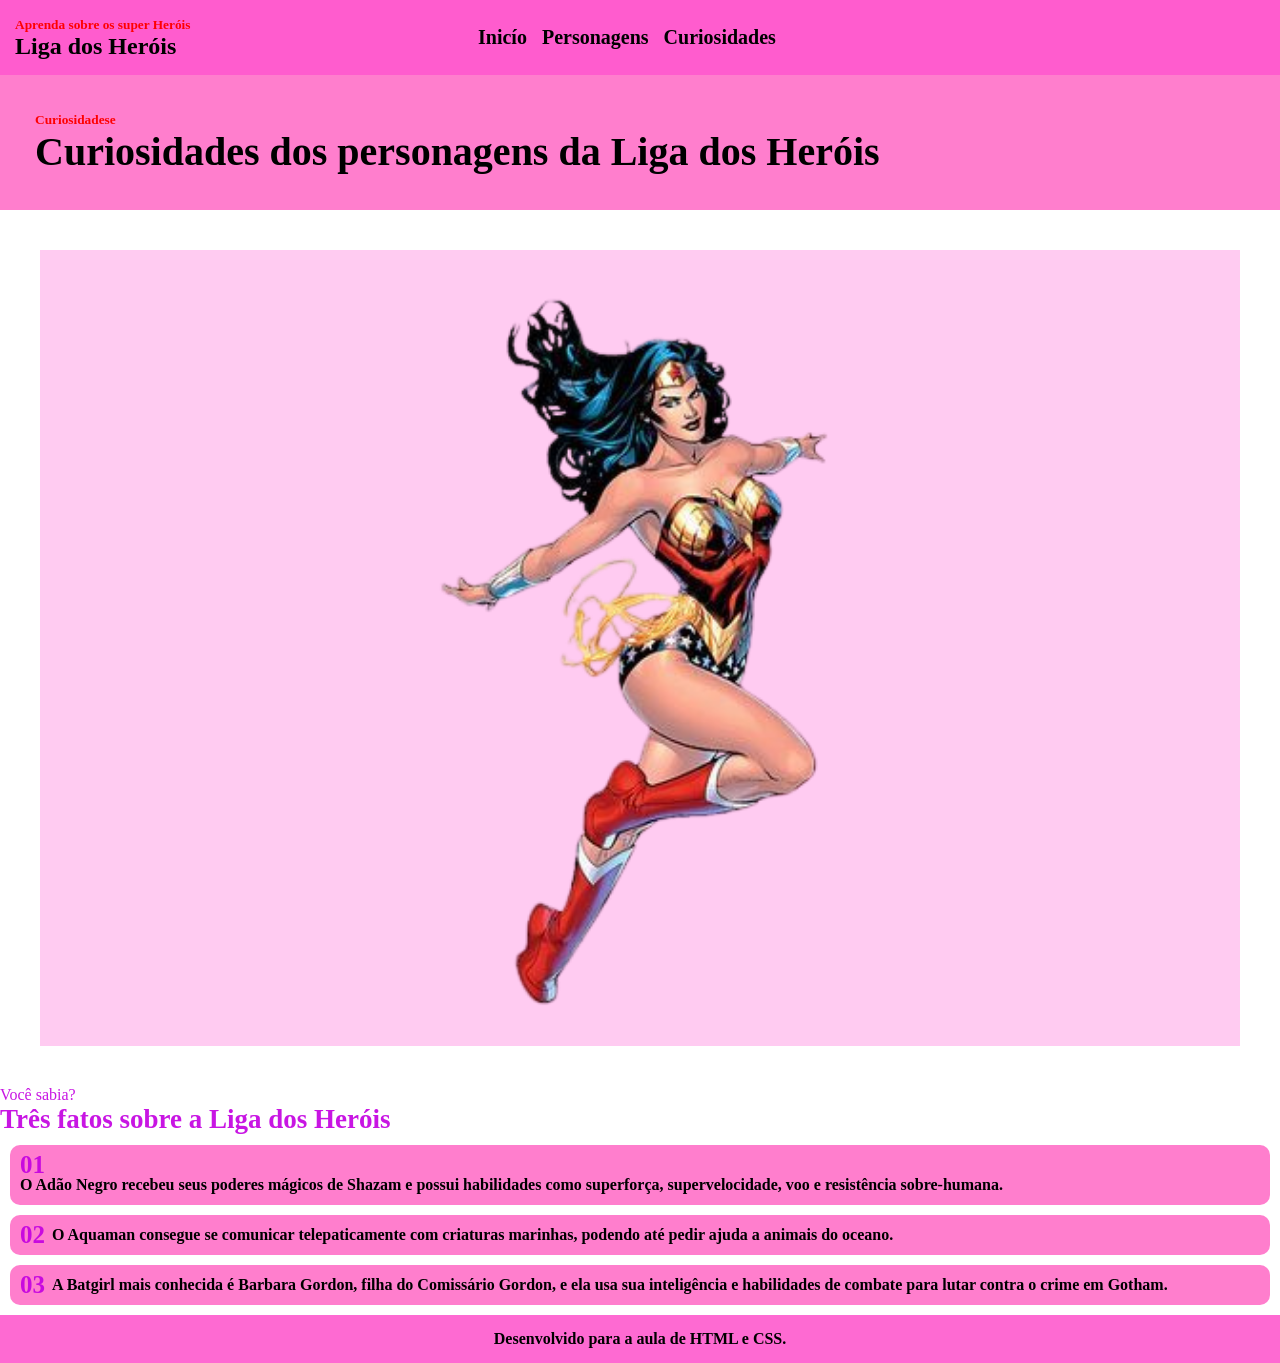
==== pages/curiosidades.html @ f5021fba "fist" ====
<!DOCTYPE html>
<html>
    <head>
        <meta charset="UTF-8">
        <link rel="stylesheet" href="../css/curiosidades.css" />
        <title>Curiosidades</title>
    </head>
    <body>
        <header>
            <section>
                <p id="aprenda"><small><b>Aprenda sobre os super Heróis</b></small></p>
                <h1>Liga dos Heróis</h1>
            </section>
            <section id="header-itens">
                <a href="../index.html"><b>Inicío</b></a>
                <a href="../pages/personagens.html"><b>Personagens</b></a>
                 <a href="../pages/curiosidades.html"><b>Curiosidades</b></a>
            </section>
        </header>
        <main>
            <section id="inicio">
                <article id="segredos">
                    <p id="herois"><small><b>Curiosidadese</b></small></p>
                    <h2><b>Curiosidades dos personagens da Liga dos Heróis</b></h2>
                </article>
            </section>
            <section">
                <article id="curiosidades">
                    <img src="../img/Mulher_Maravilha.png" alt="Mulher Maravilha">
                </article>
                <article>
                    <p id="sabia">Você sabia?</p>
                    <h3><b>Três fatos sobre a Liga dos Heróis</b></h3>
                </article>
                <section class="cards">
                    <article>
                        <h4 class="numero">01</h4>
                        <p><b>O Adão Negro recebeu seus poderes mágicos de Shazam e possui habilidades como superforça, supervelocidade, voo e resistência sobre-humana.</b></p>
                    </article>
                </section>
                <section class="cards">
                    <h4 class="numero">02</h4>
                    <p><b>O Aquaman consegue se comunicar telepaticamente com criaturas marinhas, podendo até pedir ajuda a animais do oceano.</b></p>
                </section>
                <section class="cards">
                    <h4 class="numero">03</h4>
                    <p><b> A Batgirl mais conhecida é Barbara Gordon, filha do Comissário Gordon, e ela usa sua inteligência e habilidades de combate para lutar contra o crime em Gotham.</b></p>
                </article>
            </section>
        </main>
       <footer>
            <section id="desenvolvimento-linha">
                <article>
                    <p><b>Desenvolvido para a aula de HTML e CSS.</b></p>
                </article>
            </section>
        </footer>
    </body>
</html>
---- css/curiosidades.css ----
* {
    padding: 0;
    margin: 0;
    box-sizing: border-box;
}

header {
    padding: 15px;
    display: flex;
    align-items: center;
    gap: 23%;
    background-color: #ff5cce;
}

a {
    text-decoration: none;
    color: black;
}

.clique {
    background-color:#c300e1ea;
    padding: 5px;
    border-radius: 5px;
}

#header-itens {
    display: flex;
    gap: 15px;
    font-size: 20px;
}

#aprenda {
    color: #ff0000;
}

#segredos {
    padding: 20px;
}

#herois {
    color: #ff0000;
}

h2 {
    font-size: 40px;
}

#inicio {
    display: flex;
    background-color: rgb(255, 126, 205);
    padding: 15px;
}


#desenvolvimento-linha {
    display: flex;
    justify-content: center;
    gap: 47%;
}

footer {
    background-color: #fe6ad2;
    padding: 15px;
}

#curiosidades {
    display:flex;
    background-color: rgb(255, 203, 241);
    justify-content: center;
    gap: 70px;
    align-items: center;
    padding: 30px;
    margin: 40px;
}

#curiosidades img {
    width: 450px;
    height: auto;
    border-radius: 10px;
}


.cards {
    display:flex;
    gap: 7px;
    line-height: 20px;
    background-color: rgb(255, 126, 205);
    padding: 10px;
    border-radius: 10px;
    margin: 10px;
}

h4 {
    font-size: 25px;
}

h3 {
    font-size:  27px;
    color: #c300e1ea
}

#sabia {
    color: #c300e1ea
}

.numero {
    color: #c300e1ea;
}
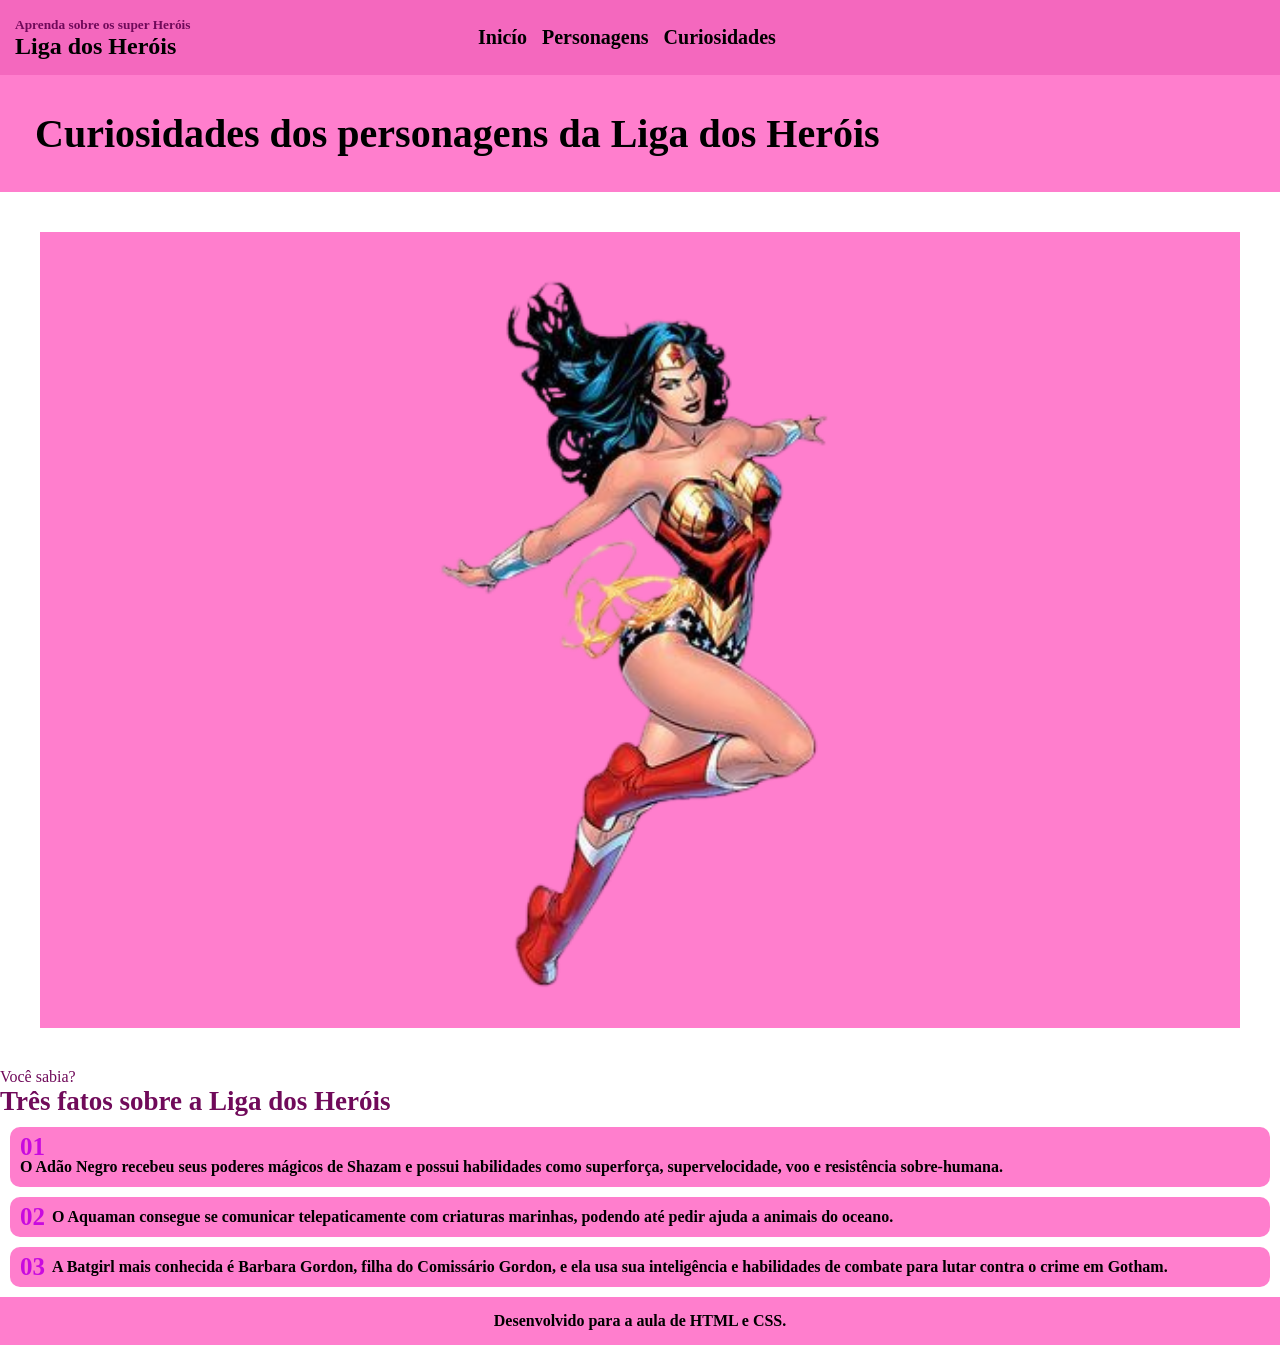
==== commit b399f55f: "new" ====
--- a/pages/curiosidades.html
+++ b/pages/curiosidades.html
@@ -20,7 +20,6 @@
         <main>
             <section id="inicio">
                 <article id="segredos">
-                    <p id="herois"><small><b>Curiosidadese</b></small></p>
                     <h2><b>Curiosidades dos personagens da Liga dos Heróis</b></h2>
                 </article>
             </section>
@@ -34,7 +33,7 @@
                 </article>
                 <section class="cards">
                     <article>
-                        <h4 class="numero">01</h4>
+                       <h4 class="numero">01</h4>
                         <p><b>O Adão Negro recebeu seus poderes mágicos de Shazam e possui habilidades como superforça, supervelocidade, voo e resistência sobre-humana.</b></p>
                     </article>
                 </section>
--- a/css/curiosidades.css
+++ b/css/curiosidades.css
@@ -9,7 +9,7 @@
     display: flex;
     align-items: center;
     gap: 23%;
-    background-color: #ff5cce;
+    background-color: rgb(244, 104, 190);
 }
 
 a {
@@ -17,20 +17,16 @@
     color: black;
 }
 
-.clique {
-    background-color:#c300e1ea;
-    padding: 5px;
-    border-radius: 5px;
-}
 
 #header-itens {
     display: flex;
     gap: 15px;
     font-size: 20px;
+    justify-content: flex-end;
 }
 
 #aprenda {
-    color: #ff0000;
+    color: #700a5a;
 }
 
 #segredos {
@@ -38,7 +34,7 @@
 }
 
 #herois {
-    color: #ff0000;
+    color: #8408a3;
 }
 
 h2 {
@@ -59,13 +55,13 @@
 }
 
 footer {
-    background-color: #fe6ad2;
+    background-color: rgb(255, 126, 205);
     padding: 15px;
 }
 
 #curiosidades {
     display:flex;
-    background-color: rgb(255, 203, 241);
+    background-color: rgb(255, 126, 205);
     justify-content: center;
     gap: 70px;
     align-items: center;
@@ -96,11 +92,11 @@
 
 h3 {
     font-size:  27px;
-    color: #c300e1ea
+    color: #700a5a
 }
 
 #sabia {
-    color: #c300e1ea
+    color: #700a5a;
 }
 
 .numero {
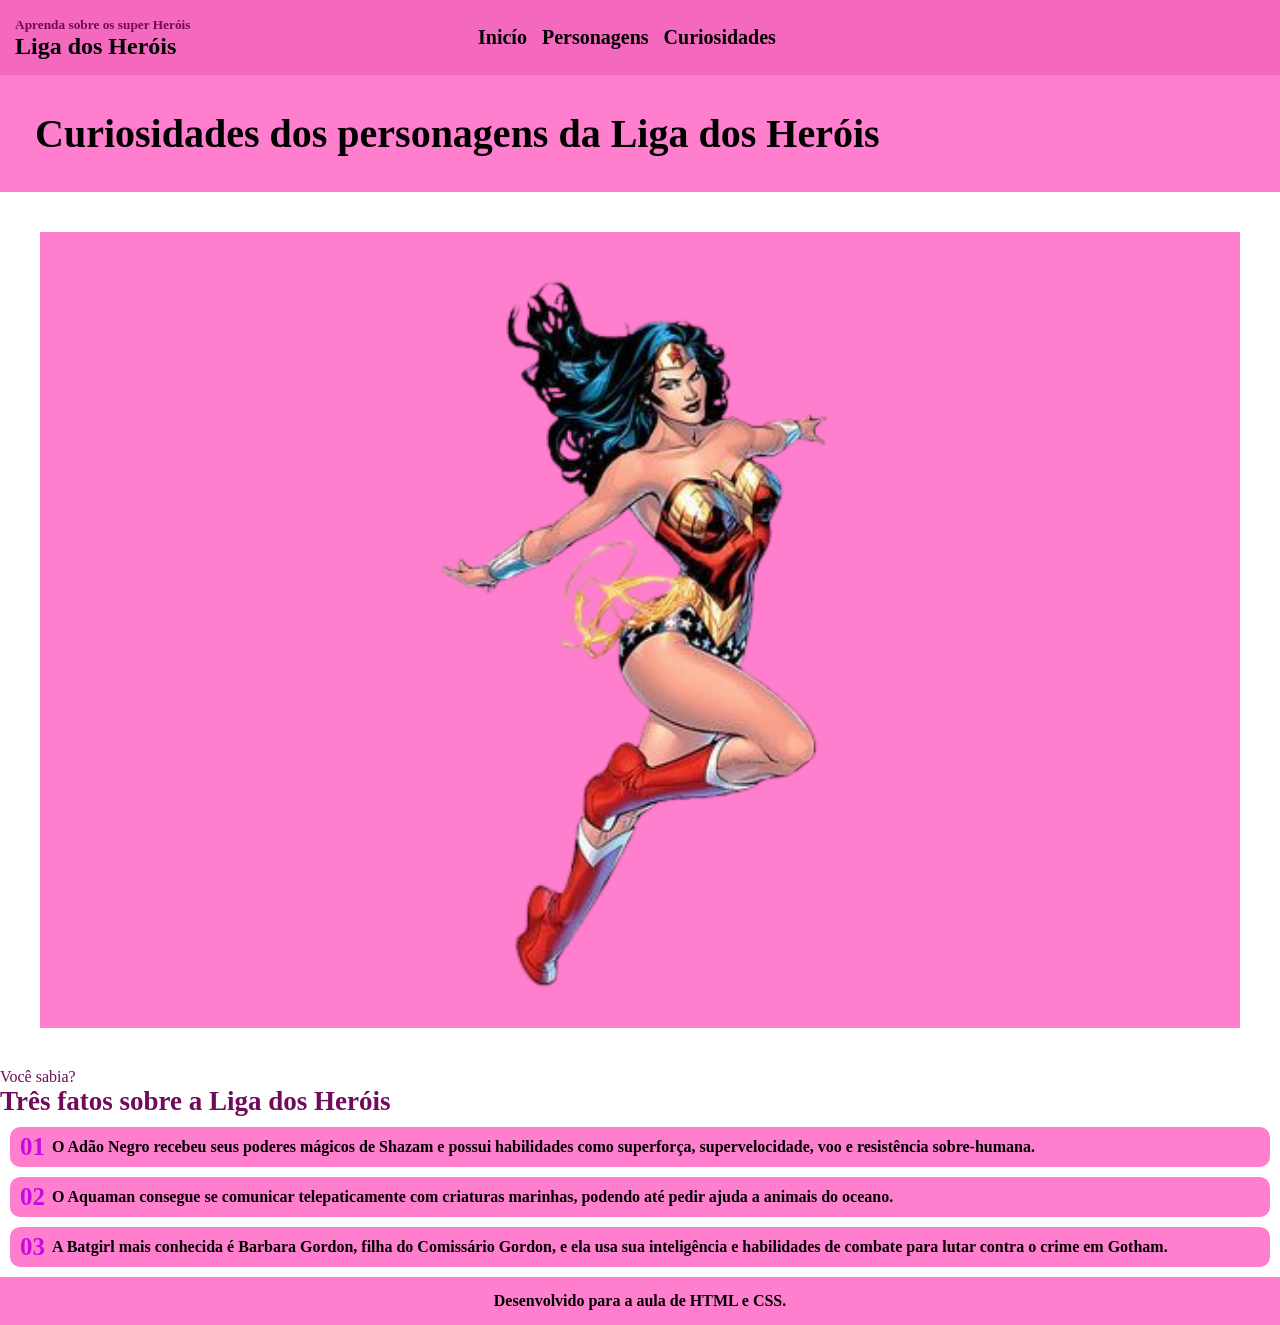
==== commit d4035a0f: "fist" ====
--- a/pages/curiosidades.html
+++ b/pages/curiosidades.html
@@ -32,10 +32,8 @@
                     <h3><b>Três fatos sobre a Liga dos Heróis</b></h3>
                 </article>
                 <section class="cards">
-                    <article>
                        <h4 class="numero">01</h4>
                         <p><b>O Adão Negro recebeu seus poderes mágicos de Shazam e possui habilidades como superforça, supervelocidade, voo e resistência sobre-humana.</b></p>
-                    </article>
                 </section>
                 <section class="cards">
                     <h4 class="numero">02</h4>
@@ -55,4 +53,4 @@
             </section>
         </footer>
     </body>
-</html>+</html>
